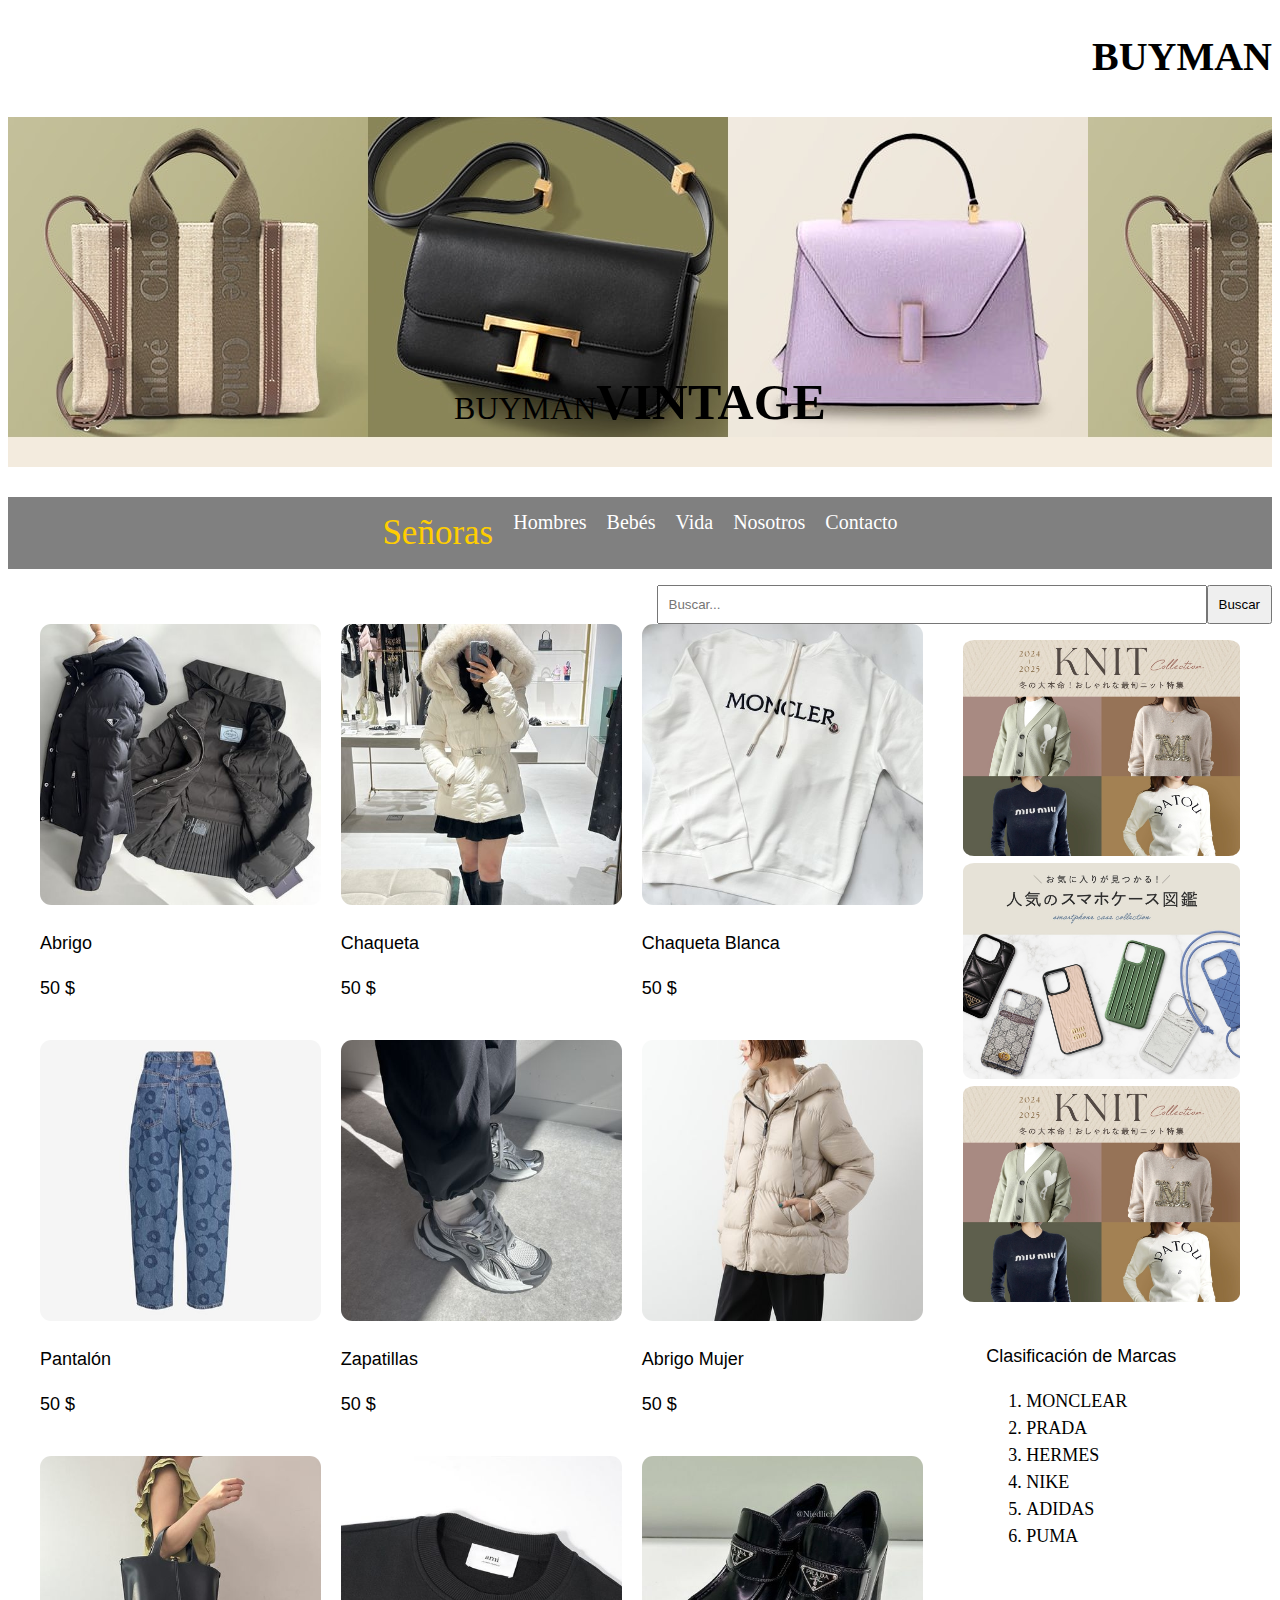
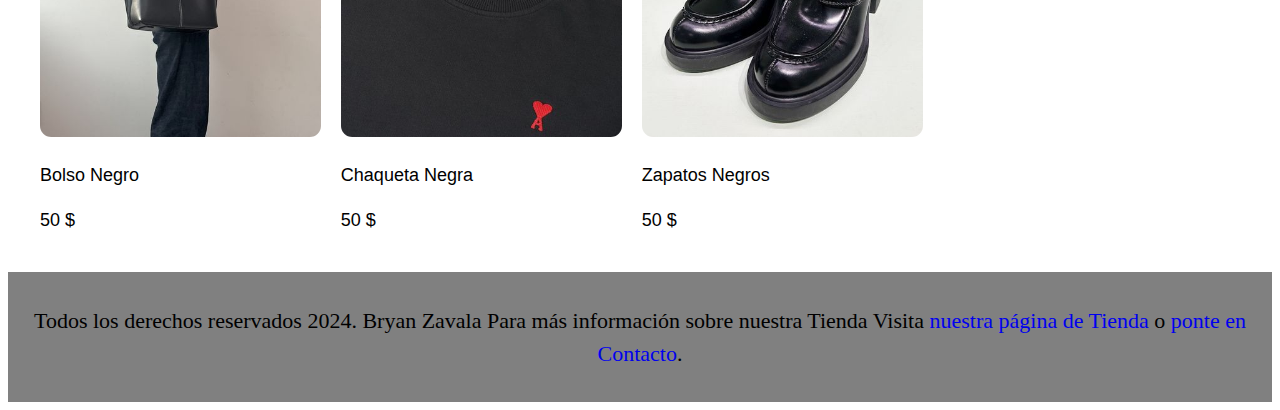
==== bebes.html @ 055f43b0 "first commit" ====
<!DOCTYPE html>
<html lang="en">
<head>
    <meta charset="UTF-8">
    <meta name="viewport" content="width=device-width, initial-scale=1.0">
    <title>Señora</title>
    <link rel="stylesheet" href="./señora.css">
</head>

<body>
    <header class="header">
        <h1><a class="header__logo" href="index.html">BUYMAN</a></h1>
        <section class="logo">
            <h2 class="logo__nombre">
                BUYMAN<span class="logo__bold">VINTAGE</span>
            </h2>
        </section>
    </header>

    <nav>
        <ul class="navegacion">
            <li><a class="navegacion__enlance navegacion__enlance--activo" href="./señora.html">Señoras</a></li>
            <li><a class="navegacion__enlance" href="./hombres.html">Hombres</a></li>
            <li><a class="navegacion__enlance" href="./bebes.html">Bebés</a></li>
            <li><a class="navegacion__enlance" href="./estiloVida.html">Vida</a></li>
            <li><a class="navegacion__enlance" href="./nosotros.html">Nosotros</a></li>
            <li><a class="navegacion__enlance" href="./contacto.html">Contacto</a></li>
        </ul>
    </nav>

    <form action="señora.html" class="buscador">
        <label for="buscador">
            <input id="buscador" type="text" name="search" placeholder="Buscar...">
        </label>
        <div>
            <button type="submit">Buscar</button>
        </div>
    </form>
    
    <main class="contenedor">
        <div class="lista">
            <!-- Productos -->
            <div class="producto">
                <a href="#">
                    <img class="producto__imagen" src="./assets/428.jpg" alt="ima_428">
                </a>
                <div>
                    <p class="producto__nombre">Abrigo</p>
                    <p class="producto__precio">50 $</p>
                </div>
            </div>

            <div class="producto">
                <a href="#">
                    <img class="producto__imagen" src="./assets/chaqueta.jpg" alt="chaqueta">
                </a>
                <div>
                    <p class="producto__nombre">Chaqueta</p>
                    <p class="producto__precio">50 $</p>
                </div>
            </div>

            <div class="producto">
                <a href="#">
                    <img class="producto__imagen" src="./assets/chaqueta_blanco.jpg" alt="chaqueta_blanco">
                </a>
                <div>
                    <p class="producto__nombre">Chaqueta Blanca</p>
                    <p class="producto__precio">50 $</p>
                </div>
            </div>

            <div class="producto">
                <a href="#">
                    <img class="producto__imagen" src="./assets/pantalon.jpg" alt="pantalon">
                </a>
                <div>
                    <p class="producto__nombre">Pantalón</p>
                    <p class="producto__precio">50 $</p>
                </div>
            </div>

            <div class="producto">
                <a href="#">
                    <img class="producto__imagen" src="./assets/zapatillas.jpg" alt="zapatillas">
                </a>
                <div>
                    <p class="producto__nombre">Zapatillas</p>
                    <p class="producto__precio">50 $</p>
                </div>
            </div>

            <div class="producto">
                <a href="#">
                    <img class="producto__imagen" src="./assets/abrigo_mujer.jpg" alt="abrigo_mujer">
                </a>
                <div>
                    <p class="producto__nombre">Abrigo Mujer</p>
                    <p class="producto__precio">50 $</p>
                </div>
            </div>

            <div class="producto">
                <a href="#">
                    <img class="producto__imagen" src="./assets/bolso_negro.jpg" alt="bolso_negro">
                </a>
                <div>
                    <p class="producto__nombre">Bolso Negro</p>
                    <p class="producto__precio">50 $</p>
                </div>
            </div>

            <div class="producto">
                <a href="#">
                    <img class="producto__imagen" src="./assets/chaqueta_negra.jpg" alt="chaqueta_negra">
                </a>
                <div>
                    <p class="producto__nombre">Chaqueta Negra</p>
                    <p class="producto__precio">50 $</p>
                </div>
            </div>

            <div class="producto">
                <a href="#">
                    <img class="producto__imagen" src="./assets/zapatos_negros.jpg" alt="zapatos_negros">
                </a>
                <div>
                    <p class="producto__nombre">Zapatos Negros</p>
                    <p class="producto__precio">50 $</p>
                </div>
            </div>
        </div>

        <aside class="aside">
            <nav>
                <ul class="lista_desordenada">
                    <li><img src="./assets/anuncio1.jpg" alt=""></li>
                    <li><img src="./assets/anuncio2.jpg" alt=""></li>
                    <li><img src="./assets/anuncio1.jpg" alt=""></li>
                </ul>
            </nav>
            <nav>
                <p>Clasificación de Marcas</p>
                <ol class="lista_ordenada">
                    <li>MONCLEAR</li>
                    <li>PRADA</li>
                    <li>HERMES</li>
                    <li>NIKE</li>
                    <li>ADIDAS</li>
                    <li>PUMA</li>
                </ol>
            </nav>
        </aside>
    </main>

    <footer class="footer">
        <p class="footer__texto">
            Todos los derechos reservados 2024. Bryan Zavala
            Para más información sobre nuestra Tienda Visita <a href="./señora.html">nuestra página de Tienda</a> o <a href="./contacto.html">ponte en Contacto</a>.
        </p>
    </footer>
</body>
</html>
---- señora.css ----
:root {
  --primario: #9c27b0;
  --primarioOscuro: #89119d;
  --secundario: #ffce00;
  --secundarioOscuro: rgb(233, 287, 2);
  --blanco: #fff;
  --negro: #000;
  --gris: grey;
  --green: rgb(97, 174, 20);


  --fuentePrincipal: "Staatliches", cursive;
}
/*snipet*/
html {
  box-sizing: border-box;
  font-size: 62.5%;
}
*,
*:before,
*:after {
  box-sizing: inherit;
}


/**Globales**/
body {
  background-color: var(--blanco);
  font-size: 1.6rem;
  line-height: 1.5;
}

p {
  font-size: 1.8rem;
  font-family: Arial, Helvetica, sans-serif;
  color: var(--negro);
}

a {
  text-decoration: none;
}
a:active,
a:focus {
  outline: none;
}

img {
  width: 100%;
  border-radius: 4%;
}
.contenedor {
  max-width: 120rem;
  margin: 0 auto;
  display: flex;
}
h1,
h2,
h3 {
  text-align: center;
  color: var(--negro);
}
h1 {
  font-size: 4rem;
}
h2 {
  font-size: 3.2rem;
}

h3 {
  font-size: 2.4rem;
}

/**footer**/

.footer {
  background-color: var(--gris);
  padding: 1rem 0;
  margin-top: 2rem;
}
.footer__texto {
  text-align: center;
  font-family: var(--blanco);
  font-size: 2.2rem;
}

/**navegacion**/
.navegacion {
  list-style-type: none;
  background-color: var(--gris);
  padding: 1rem 0;
  display: flex;
  justify-content: center;
  gap: 2rem;
}
.navegacion li{
  
  list-style-type: none;
}
.navegacion__enlance {
  /* font-family: var(--fuentePrincipal); */
  color: var(--blanco);
  font-size: 2rem;
}
.navegacion__enlance--activo,
.navegacion__enlance:hover {
  font-size: 35px;
  color: var(--secundario);
}

/**buscador**/
.buscador{
  justify-content: end;
  display: flex;
  
  
}
#buscador {
  width: 55rem;
  padding: 1rem;

     
}
button {
  padding: 1rem;
  cursor: pointer;         
}

/**header**/

.header__logo{
  display: flex;
  color: inherit;
    text-decoration: none;
    flex-direction: row-reverse;

}

/**aside**/
.aside{
  display: flex;
  width: 50rem;
  flex-direction: column;
  align-items: center;
}
.aside .lista_desordenada{
  list-style-type: none;
}
.aside .lista_ordenada{
  color: var(--negro);
  font-size: large;
}

/**sectionlogo**/
.logo {
  align-items: end;
  background-image: url(./assets/sp_top_bnr_l.jpg);
  display: flex;
  justify-content: center;
  margin: 3rem 0;
  height: 35rem;
}
.logo__nombre{
  
  font-weight: normal;
}
.logo__bold{
  font-weight: bold;
  font-size: 5rem;
}

/**SECTION**/

.lista {
  display: grid;
  grid-template-columns: repeat(2, 1fr);
  column-gap: 2rem;
  row-gap: 2rem;
}
@media (min-width: 768px) {
  .lista {
    grid-template-columns: repeat(3, 1fr);
  }
}

/**PRODUCTOS**/
/* .article {
  border-radius: 4%;
  border: grey 2px solid;
  padding: 1rem;
} */
.article__nombre {
  font-size: 2rem;
  color: var(--negro);
}
.article__precio {
  font-size: 1.8rem;
  color: var(--negro);
}
.article__nombre,
.article__precio {
  /* font-family: var(--fuentePrincipal); */
  margin: 1rem 0;
  text-align: center;
  line-height: 1.2;
}

/**Sobre Nosotros**/

@media (min-width: 768px) {

  .sobre-nosotros{
    display: grid;
    grid-template-columns: repeat(2,1fr);
    column-gap: 2rem;
  }


}

/**table**/
table {
  width: 100%;
  border-collapse: collapse;
  margin-top: 20px;
}

th, td {
  border: 1px solid var(--negro);
  padding: 8px; 
  text-align: left; 
}

th {
  background-color: var(--secundario); 
  color: var(--green);
}

tbody tr:nth-child(even) {
  background-color: #f2f2f2; 
}

/** Contacto **/
.contacto-bg {
  background-image: url(./assets/bolso_negro.jpg);
  max-width: max-content;
  height: 40rem;
  background-size: cover;
  background-repeat: no-repeat;
}

.fieldset{
  border: var(--blanco);
  background-color: var(--blanco);
  margin: -1rem auto 0 auto;
  width:70rem;
  padding: 5rem
}

.campo {
  display: flex;
  margin-bottom: 2rem;
}
.campo__label {
  flex: 0 0 9rem;/*factor crecimiento por cada pixel recibe 0*/
  text-align: right;
  padding-right: 2rem;
}
.campo__field {
  flex: 1;
  border: 1px solid var(--gris);
}
.campo__field--textarea {
  height: 20rem;
}
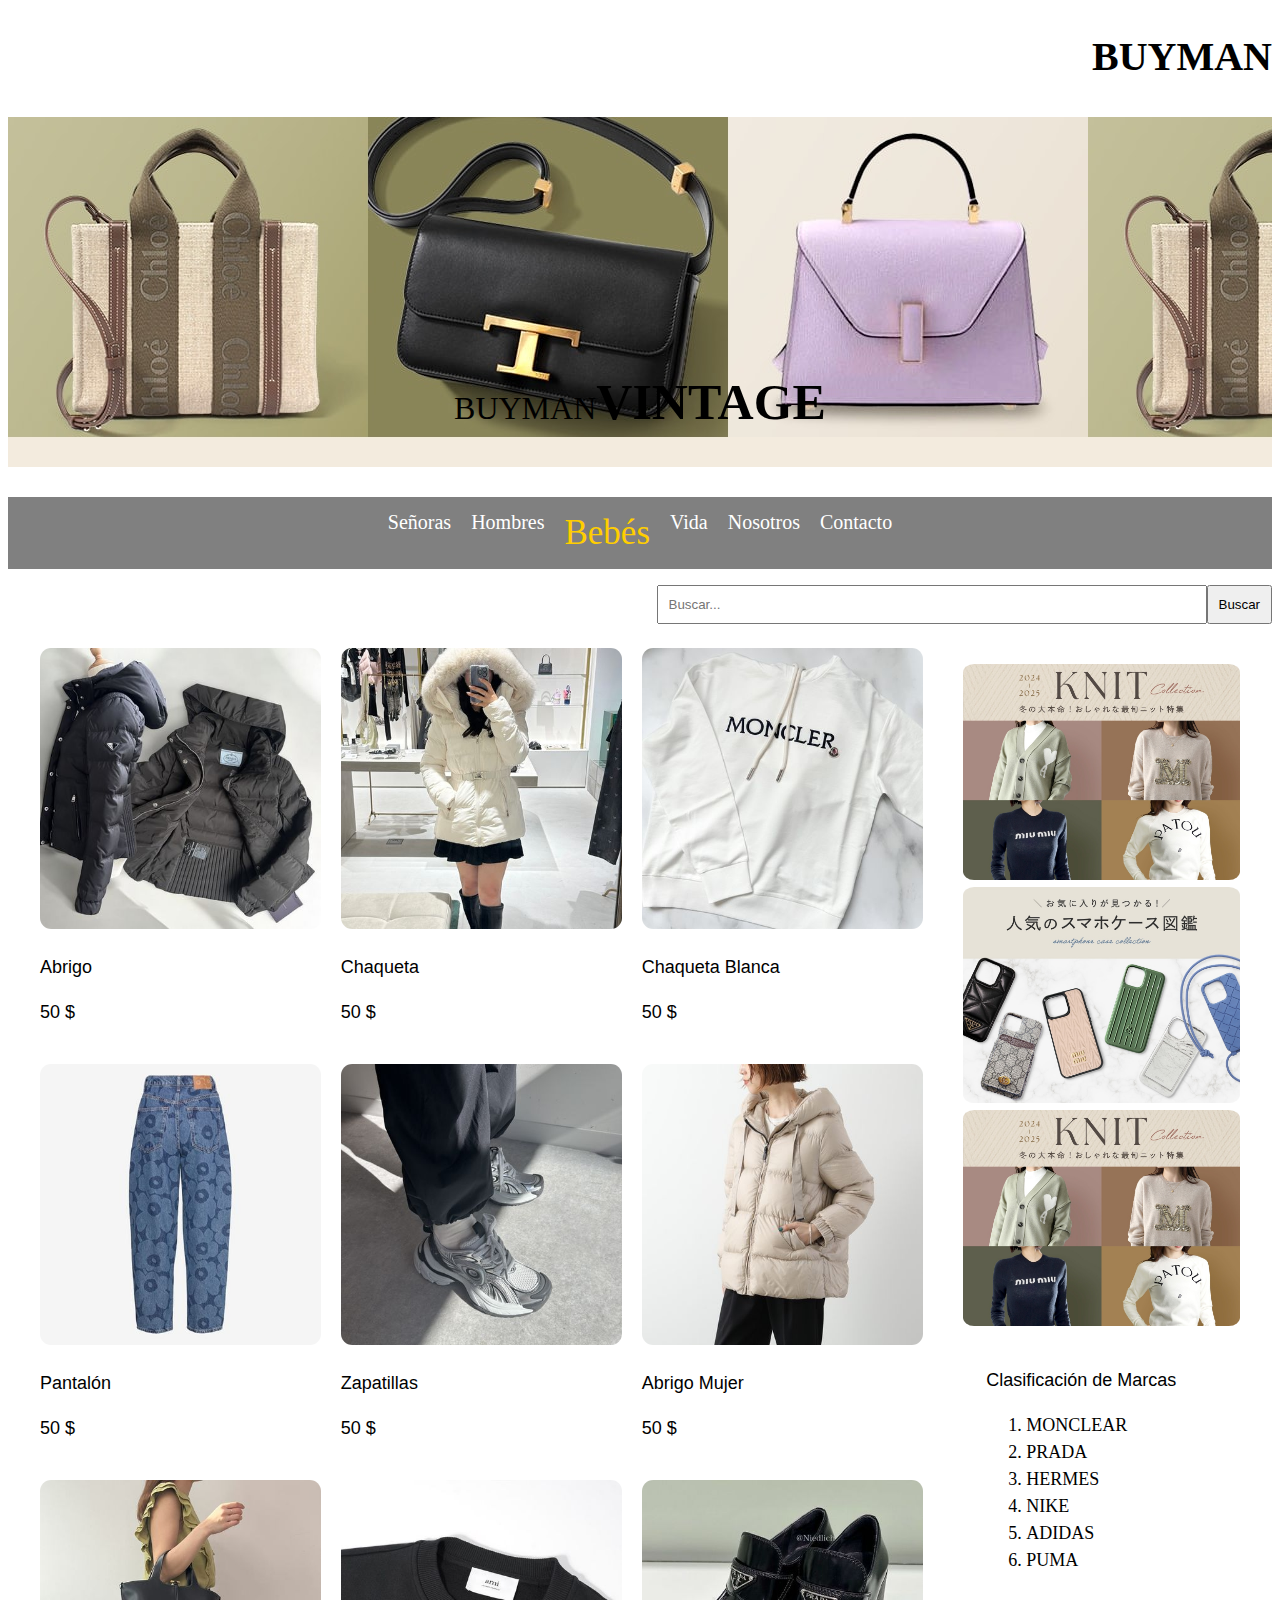
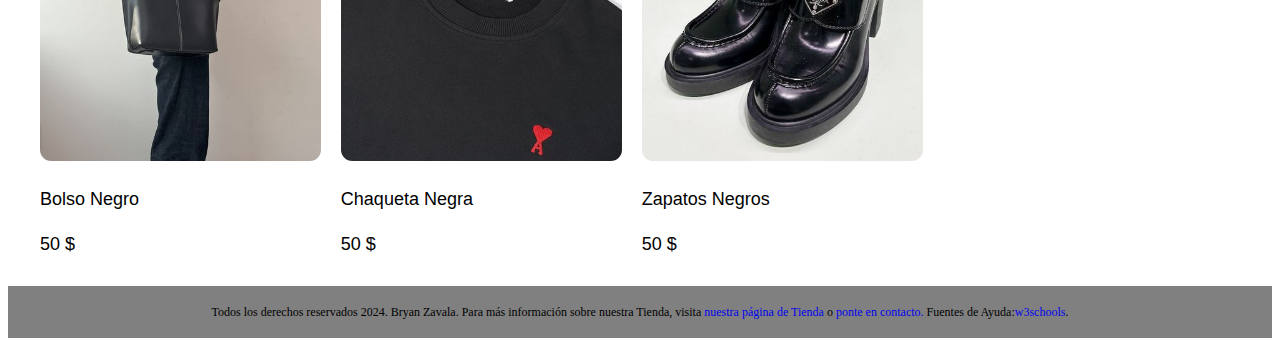
==== commit 69ab4ecb: "actualizacion" ====
--- a/bebes.html
+++ b/bebes.html
@@ -19,9 +19,9 @@
 
     <nav>
         <ul class="navegacion">
-            <li><a class="navegacion__enlance navegacion__enlance--activo" href="./señora.html">Señoras</a></li>
+            <li><a class="navegacion__enlance " href="./señora.html">Señoras</a></li>
             <li><a class="navegacion__enlance" href="./hombres.html">Hombres</a></li>
-            <li><a class="navegacion__enlance" href="./bebes.html">Bebés</a></li>
+            <li><a class="navegacion__enlance navegacion__enlance--activo" href="./bebes.html">Bebés</a></li>
             <li><a class="navegacion__enlance" href="./estiloVida.html">Vida</a></li>
             <li><a class="navegacion__enlance" href="./nosotros.html">Nosotros</a></li>
             <li><a class="navegacion__enlance" href="./contacto.html">Contacto</a></li>
@@ -36,6 +36,7 @@
             <button type="submit">Buscar</button>
         </div>
     </form>
+    <br>
     
     <main class="contenedor">
         <div class="lista">
@@ -155,9 +156,10 @@
 
     <footer class="footer">
         <p class="footer__texto">
-            Todos los derechos reservados 2024. Bryan Zavala
-            Para más información sobre nuestra Tienda Visita <a href="./señora.html">nuestra página de Tienda</a> o <a href="./contacto.html">ponte en Contacto</a>.
+          Todos los derechos reservados 2024. Bryan Zavala. Para más información sobre nuestra Tienda, visita <a href="./señora.html">nuestra página de Tienda</a> o <a href="./contacto.html">ponte en contacto.</a>
+            Fuentes de Ayuda:<a href="https://www.w3schools.com/">w3schools</a>.
+             
         </p>
-    </footer>
+      </footer>
 </body>
 </html>
--- a/señora.css
+++ b/señora.css
@@ -74,14 +74,15 @@
 
 .footer {
   background-color: var(--gris);
-  padding: 1rem 0;
-  margin-top: 2rem;
+  padding: 0.5rem 0;
+  margin-top: 1rem;
 }
 .footer__texto {
+  font-family: var(--fuenteParrafos);
   text-align: center;
-  font-family: var(--blanco);
-  font-size: 2.2rem;
-}
+  font-size: 1.2rem;
+}
+
 
 /**navegacion**/
 .navegacion {
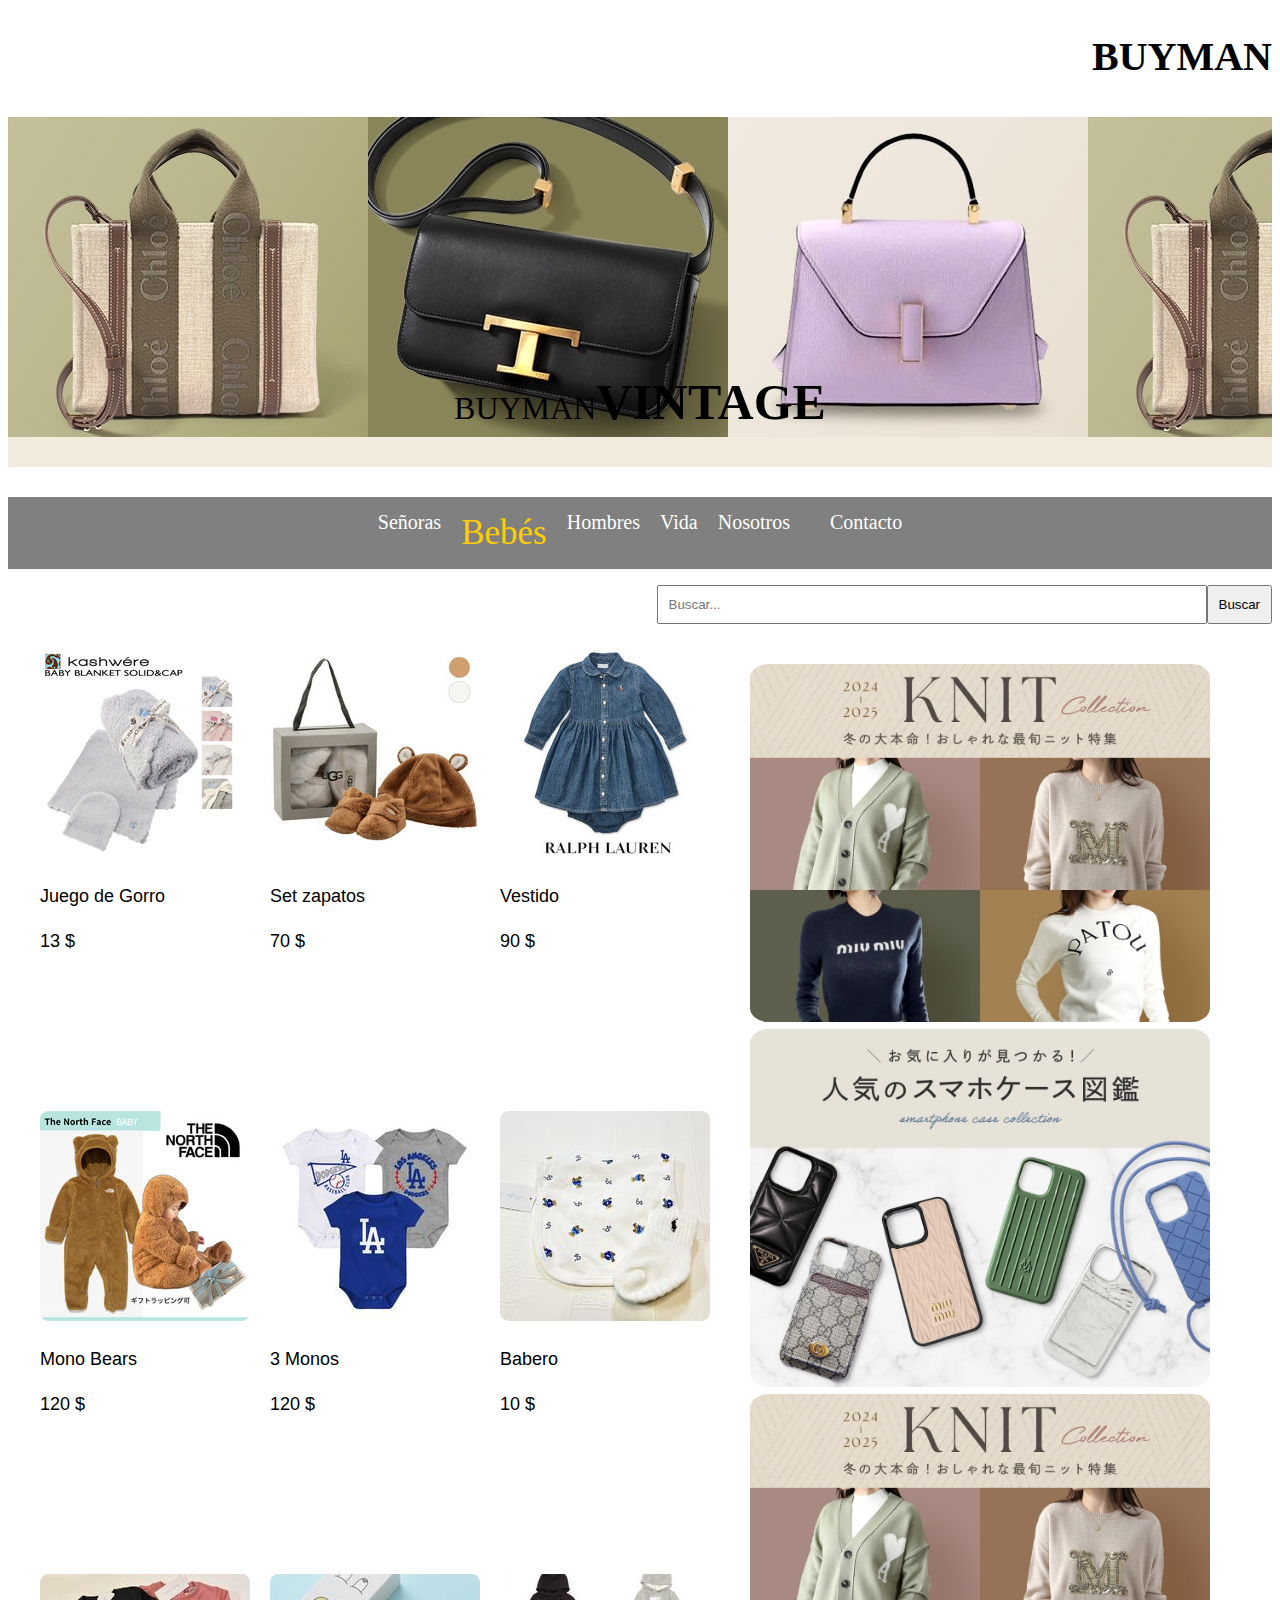
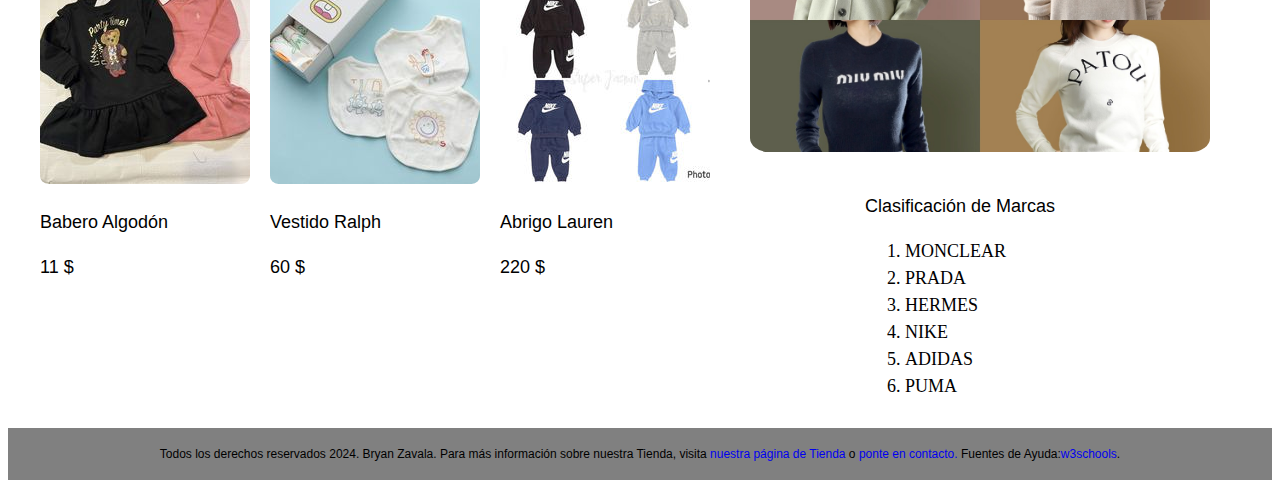
==== commit 077dde3c: "actualizacion" ====
--- a/bebes.html
+++ b/bebes.html
@@ -1,165 +1,234 @@
 <!DOCTYPE html>
 <html lang="en">
-<head>
-    <meta charset="UTF-8">
-    <meta name="viewport" content="width=device-width, initial-scale=1.0">
+  <head>
+    <meta charset="UTF-8" />
+    <meta name="viewport" content="width=device-width, initial-scale=1.0" />
     <title>Señora</title>
-    <link rel="stylesheet" href="./señora.css">
-</head>
-
-<body>
+    <link rel="stylesheet" href="./señora.css" />
+  </head>
+
+  <body>
     <header class="header">
-        <h1><a class="header__logo" href="index.html">BUYMAN</a></h1>
-        <section class="logo">
-            <h2 class="logo__nombre">
-                BUYMAN<span class="logo__bold">VINTAGE</span>
-            </h2>
-        </section>
+      <h1><a class="header__logo" href="portada.html">BUYMAN</a></h1>
+      <section class="logo">
+        <h2 class="logo__nombre">
+          BUYMAN<span class="logo__bold">VINTAGE</span>
+        </h2>
+      </section>
     </header>
 
     <nav>
-        <ul class="navegacion">
-            <li><a class="navegacion__enlance " href="./señora.html">Señoras</a></li>
-            <li><a class="navegacion__enlance" href="./hombres.html">Hombres</a></li>
-            <li><a class="navegacion__enlance navegacion__enlance--activo" href="./bebes.html">Bebés</a></li>
-            <li><a class="navegacion__enlance" href="./estiloVida.html">Vida</a></li>
-            <li><a class="navegacion__enlance" href="./nosotros.html">Nosotros</a></li>
-            <li><a class="navegacion__enlance" href="./contacto.html">Contacto</a></li>
-        </ul>
+      <ul class="navegacion">
+        <li><a class="navegacion__enlance" href="./señora.html">Señoras</a></li>
+      
+          <a
+            class="navegacion__enlance navegacion__enlance--activo"
+            href="./bebes.html"
+            >Bebés</a
+          >
+        </li>
+        <li>
+          <a class="navegacion__enlance" href="./hombres.html">Hombres</a>
+        </li>
+        <li>
+          <a class="navegacion__enlance" href="./estiloVida.html">Vida</a>
+        </li>
+        <li>
+          <a class="navegacion__enlance" href="./nosotros.html">Nosotros</a>
+        </li>
+        
+        <li>
+        <li>
+          <a class="navegacion__enlance" href="./contacto.html">Contacto</a>
+        </li>
+      </ul>
     </nav>
 
     <form action="señora.html" class="buscador">
-        <label for="buscador">
-            <input id="buscador" type="text" name="search" placeholder="Buscar...">
-        </label>
-        <div>
-            <button type="submit">Buscar</button>
-        </div>
+      <label for="buscador">
+        <input
+          id="buscador"
+          type="text"
+          name="search"
+          placeholder="Buscar..."
+        />
+      </label>
+      <div>
+        <button type="submit">Buscar</button>
+      </div>
     </form>
-    <br>
-    
+    <br />
+
     <main class="contenedor">
-        <div class="lista">
-            <!-- Productos -->
-            <div class="producto">
-                <a href="#">
-                    <img class="producto__imagen" src="./assets/428.jpg" alt="ima_428">
-                </a>
-                <div>
-                    <p class="producto__nombre">Abrigo</p>
-                    <p class="producto__precio">50 $</p>
-                </div>
-            </div>
-
-            <div class="producto">
-                <a href="#">
-                    <img class="producto__imagen" src="./assets/chaqueta.jpg" alt="chaqueta">
-                </a>
-                <div>
-                    <p class="producto__nombre">Chaqueta</p>
-                    <p class="producto__precio">50 $</p>
-                </div>
-            </div>
-
-            <div class="producto">
-                <a href="#">
-                    <img class="producto__imagen" src="./assets/chaqueta_blanco.jpg" alt="chaqueta_blanco">
-                </a>
-                <div>
-                    <p class="producto__nombre">Chaqueta Blanca</p>
-                    <p class="producto__precio">50 $</p>
-                </div>
-            </div>
-
-            <div class="producto">
-                <a href="#">
-                    <img class="producto__imagen" src="./assets/pantalon.jpg" alt="pantalon">
-                </a>
-                <div>
-                    <p class="producto__nombre">Pantalón</p>
-                    <p class="producto__precio">50 $</p>
-                </div>
-            </div>
-
-            <div class="producto">
-                <a href="#">
-                    <img class="producto__imagen" src="./assets/zapatillas.jpg" alt="zapatillas">
-                </a>
-                <div>
-                    <p class="producto__nombre">Zapatillas</p>
-                    <p class="producto__precio">50 $</p>
-                </div>
-            </div>
-
-            <div class="producto">
-                <a href="#">
-                    <img class="producto__imagen" src="./assets/abrigo_mujer.jpg" alt="abrigo_mujer">
-                </a>
-                <div>
-                    <p class="producto__nombre">Abrigo Mujer</p>
-                    <p class="producto__precio">50 $</p>
-                </div>
-            </div>
-
-            <div class="producto">
-                <a href="#">
-                    <img class="producto__imagen" src="./assets/bolso_negro.jpg" alt="bolso_negro">
-                </a>
-                <div>
-                    <p class="producto__nombre">Bolso Negro</p>
-                    <p class="producto__precio">50 $</p>
-                </div>
-            </div>
-
-            <div class="producto">
-                <a href="#">
-                    <img class="producto__imagen" src="./assets/chaqueta_negra.jpg" alt="chaqueta_negra">
-                </a>
-                <div>
-                    <p class="producto__nombre">Chaqueta Negra</p>
-                    <p class="producto__precio">50 $</p>
-                </div>
-            </div>
-
-            <div class="producto">
-                <a href="#">
-                    <img class="producto__imagen" src="./assets/zapatos_negros.jpg" alt="zapatos_negros">
-                </a>
-                <div>
-                    <p class="producto__nombre">Zapatos Negros</p>
-                    <p class="producto__precio">50 $</p>
-                </div>
-            </div>
-        </div>
-
-        <aside class="aside">
-            <nav>
-                <ul class="lista_desordenada">
-                    <li><img src="./assets/anuncio1.jpg" alt=""></li>
-                    <li><img src="./assets/anuncio2.jpg" alt=""></li>
-                    <li><img src="./assets/anuncio1.jpg" alt=""></li>
-                </ul>
-            </nav>
-            <nav>
-                <p>Clasificación de Marcas</p>
-                <ol class="lista_ordenada">
-                    <li>MONCLEAR</li>
-                    <li>PRADA</li>
-                    <li>HERMES</li>
-                    <li>NIKE</li>
-                    <li>ADIDAS</li>
-                    <li>PUMA</li>
-                </ol>
-            </nav>
-        </aside>
+      <div class="lista">
+        <!-- Productos -->
+        <div class="producto">
+          <a href="#">
+            <img
+              class="producto__imagen"
+              src="./assets/B1.jpg"
+              alt="Juego de Gorro"
+            />
+          </a>
+          <div>
+            <p class="producto__nombre">Juego de Gorro</p>
+            <p class="producto__precio">13 $</p>
+          </div>
+        </div>
+
+        <div class="producto">
+          <a href="#">
+            <img
+              class="producto__imagen"
+              src="./assets/B2.jpg"
+              alt="Set zapatos"
+            />
+          </a>
+          <div>
+            <p class="producto__nombre">Set zapatos</p>
+            <p class="producto__precio">70 $</p>
+          </div>
+        </div>
+
+        <div class="producto">
+          <a href="#">
+            <img class="producto__imagen" src="./assets/B3.jpg" alt="Vestido" />
+          </a>
+          <div>
+            <p class="producto__nombre">Vestido</p>
+            <p class="producto__precio">90 $</p>
+          </div>
+        </div>
+
+        <div class="producto">
+          <a href="#">
+            <img
+              class="producto__imagen"
+              src="./assets/B4.jpg"
+              alt="Mono Bear"
+            />
+          </a>
+          <div>
+            <p class="producto__nombre">Mono Bears</p>
+            <p class="producto__precio">120 $</p>
+          </div>
+        </div>
+
+        <div class="producto">
+          <a href="#">
+            <img class="producto__imagen" src="./assets/B5.jpg" alt="3 Monos" />
+          </a>
+          <div>
+            <p class="producto__nombre">3 Monos</p>
+            <p class="producto__precio">120 $</p>
+          </div>
+        </div>
+
+        <div class="producto">
+          <a href="#">
+            <img class="producto__imagen" src="./assets/B66.jpg" alt="Babero" />
+          </a>
+          <div>
+            <p class="producto__nombre">Babero</p>
+            <p class="producto__precio">10 $</p>
+          </div>
+        </div>
+
+        <div class="producto">
+          <a href="#">
+            <img
+              class="producto__imagen"
+              src="./assets/B7.jpg"
+              alt="Babero Algodón"
+            />
+          </a>
+          <div>
+            <p class="producto__nombre">Babero Algodón</p>
+            <p class="producto__precio">11 $</p>
+          </div>
+        </div>
+
+        <div class="producto">
+          <a href="#">
+            <img
+              class="producto__imagen"
+              src="./assets/B8.jpg"
+              alt="Vestido Ralph"
+            />
+          </a>
+          <div>
+            <p class="producto__nombre">Vestido Ralph</p>
+            <p class="producto__precio">60 $</p>
+          </div>
+        </div>
+
+        <div class="producto">
+          <a href="#">
+            <img
+              class="producto__imagen"
+              src="./assets/B9.jpg"
+              alt="Abrigo_Lauren"
+            />
+          </a>
+          <div>
+            <p class="producto__nombre">Abrigo Lauren</p>
+            <p class="producto__precio">220 $</p>
+          </div>
+        </div>
+      </div>
+
+      <aside class="aside">
+        <nav>
+          <ul class="lista_desordenada">
+            <li><img src="./assets/anuncio1.jpg" alt="" /></li>
+            <li><img src="./assets/anuncio2.jpg" alt="" /></li>
+            <li><img src="./assets/anuncio1.jpg" alt="" /></li>
+          </ul>
+        </nav>
+        <nav>
+          <p>Clasificación de Marcas</p>
+          <ol class="lista_ordenada">
+            <li>
+              <a
+                href="https://www.moncler.com/es-es/mujer/ropa-de-abrigo?utm_source=google&utm_medium=cpc&utm_campaign=ES_CONV_SRC_BRN-PURE&ds_rl=1290725&gad_source=1&ds_rl=1290725&gclid=CjwKCAjwyfe4BhAWEiwAkIL8sBhNFG36LALYGlouXJk-jFQzJNBukfKheWBgR0Y6OfGdh5ZElNTLpRoC3YQQAvD_BwE&gclsrc=aw.ds"
+                >MONCLEAR</a
+              >
+            </li>
+            <li>
+              <a
+                href="https://www.prada.com/es/es.html?utm_campaign=GoogleSearch_ES&utm_medium=CPC&utm_source=Google&utm_content=Pure_Brand_Exact&s_kwcid=AL!8549!3!717383809817!e!!g!!prada&gad_source=1&gclid=CjwKCAjwyfe4BhAWEiwAkIL8sJvEChoWPKFRS6tfmOAEIRu-XaSbeoGLXvuseM9huludCNCifp8jvxoCB_AQAvD_BwE&gclsrc=aw.ds"
+                >PRADA</a
+              >
+            </li>
+            <li><a href="https://www.hermes.com/es/es/">HERMES</a></li>
+            <li>
+              <a
+                href="https://www.nike.com/es/?cp=93577296208_search_&Macro=-nike-g-10575086091-103687421759-e-c-ES-pure-452199484477-kwd-11642601-9181129&ds_rl=1252249&gad_source=1&gclid=CjwKCAjwyfe4BhAWEiwAkIL8sMKxcpvCyaxNVGuIPR-AuIT1knmxgUnzQb0fjV2bFzrNZPGZpU-tSxoC1JcQAvD_BwE&gclsrc=aw.ds"
+                >NIKE</a
+              >
+            </li>
+            <li><a href="https://www.adidas.es/">ADIDAS</a></li>
+            <li>
+              <a
+                href="https://eu.puma.com/es/es/home?utm_source=google&utm_medium=cpc&utm_campaign=BS_GGL_ES_ES_TXT_Brand_Core_Exact_SEA_BRAND&gad_source=1&gclid=CjwKCAjwyfe4BhAWEiwAkIL8sIMwxXm_EIePjpzH1fCT6uGYIOrq3Kw4Z4_WY6T9Xe8eucGEQxXmQRoCc9YQAvD_BwE"
+                >PUMA</a
+              >
+            </li>
+          </ol>
+        </nav>
+      </aside>
     </main>
 
     <footer class="footer">
-        <p class="footer__texto">
-          Todos los derechos reservados 2024. Bryan Zavala. Para más información sobre nuestra Tienda, visita <a href="./señora.html">nuestra página de Tienda</a> o <a href="./contacto.html">ponte en contacto.</a>
-            Fuentes de Ayuda:<a href="https://www.w3schools.com/">w3schools</a>.
-             
-        </p>
-      </footer>
-</body>
+      <p class="footer__texto">
+        Todos los derechos reservados 2024. Bryan Zavala. Para más información
+        sobre nuestra Tienda, visita
+        <a href="./señora.html">nuestra página de Tienda</a> o
+        <a href="./contacto.html">ponte en contacto.</a> Fuentes de Ayuda:<a
+          href="https://www.w3schools.com/"
+          >w3schools</a
+        >.
+      </p>
+    </footer>
+  </body>
 </html>
--- a/señora.css
+++ b/señora.css
@@ -8,13 +8,14 @@
   --gris: grey;
   --green: rgb(97, 174, 20);
 
-
+  --fuenteHeading: "PT Sans", sans-serif;
+  --fuenteParrafos: "Open Sans", sans-serif;
   --fuentePrincipal: "Staatliches", cursive;
 }
 /*snipet*/
 html {
   box-sizing: border-box;
-  font-size: 62.5%;
+  font-size: 62.5%; /*1 rem=10px*/
 }
 *,
 *:before,
@@ -22,10 +23,9 @@
   box-sizing: inherit;
 }
 
-
 /**Globales**/
 body {
-  background-color: var(--blanco);
+  /* background-color: var(--blanco); */
   font-size: 1.6rem;
   line-height: 1.5;
 }
@@ -82,7 +82,6 @@
   text-align: center;
   font-size: 1.2rem;
 }
-
 
 /**navegacion**/
 .navegacion {
@@ -93,62 +92,115 @@
   justify-content: center;
   gap: 2rem;
 }
-.navegacion li{
-  
+.navegacion li {
   list-style-type: none;
+  
 }
 .navegacion__enlance {
   /* font-family: var(--fuentePrincipal); */
   color: var(--blanco);
   font-size: 2rem;
+  
 }
 .navegacion__enlance--activo,
 .navegacion__enlance:hover {
   font-size: 35px;
   color: var(--secundario);
+  
 }
 
 /**buscador**/
-.buscador{
+.buscador {
   justify-content: end;
   display: flex;
-  
-  
 }
 #buscador {
   width: 55rem;
   padding: 1rem;
-
-     
 }
 button {
   padding: 1rem;
-  cursor: pointer;         
+  cursor: pointer;
 }
 
 /**header**/
 
-.header__logo{
+.header__logo {
   display: flex;
   color: inherit;
-    text-decoration: none;
-    flex-direction: row-reverse;
-
+  text-decoration: none;
+  flex-direction: row-reverse;
+}
+/**headerPortada**/
+.header_portada{
+  background-image: url(./assets/hero-laptop-16to7-3674f9a79f.jpg);
+  justify-content: center;
+  height: 60rem;
+  background-size: cover;
+  background-repeat: no-repeat;
+  background-position: center center; /*PARTE DEL FONDO QUE QUIERO QUE SE VEA*/
+  display: flex;
+  align-items: center;
+}
+
+.header__texto{
+  text-align: center;
+}
+.header__texto--portada {
+  
+  color: var(--blanco);
+  margin-top: 5rem;
+}
+.header__texto a {
+  border: 3px solid var(--green);
+  background-color: var(--green);
+  color: var(--blanco);
+  text-decoration: none;
+  font-size: 35px;
+  outline: none;
+}
+.header__texto a:hover {
+  background-color: rgba(255, 87, 51, 0); /* Fondo transparente cuando el ratón pasa sobre el contenedor */
+  
+}
+.header p {
+  color: orange;
+}
+
+/**seccionUnoPortada**/
+
+.sectionUno {
+  text-align: center;
 }
 
 /**aside**/
-.aside{
+.aside {
   display: flex;
   width: 50rem;
   flex-direction: column;
   align-items: center;
 }
-.aside .lista_desordenada{
+.aside .lista_desordenada {
   list-style-type: none;
 }
-.aside .lista_ordenada{
+.aside .lista_ordenada {
   color: var(--negro);
   font-size: large;
+}
+/* Estilos de los enlaces */
+.aside a {
+  text-decoration: none; 
+  color: var(--negro); 
+ 
+}
+
+/* Evitar que el enlace cambie de color cuando ya ha sido visitado */
+
+.aside a:visited {
+  color: var(--negro); 
+}
+.aside a:active {
+  color: var(--green); /* Manter el color al estar activoo */
 }
 
 /**sectionlogo**/
@@ -160,11 +212,10 @@
   margin: 3rem 0;
   height: 35rem;
 }
-.logo__nombre{
-  
+.logo__nombre {
   font-weight: normal;
 }
-.logo__bold{
+.logo__bold {
   font-weight: bold;
   font-size: 5rem;
 }
@@ -208,14 +259,11 @@
 /**Sobre Nosotros**/
 
 @media (min-width: 768px) {
-
-  .sobre-nosotros{
+  .sobre-nosotros {
     display: grid;
-    grid-template-columns: repeat(2,1fr);
+    grid-template-columns: repeat(2, 1fr);
     column-gap: 2rem;
   }
-
-
 }
 
 /**table**/
@@ -225,19 +273,20 @@
   margin-top: 20px;
 }
 
-th, td {
+th,
+td {
   border: 1px solid var(--negro);
-  padding: 8px; 
-  text-align: left; 
+  padding: 8px;
+  text-align: left;
 }
 
 th {
-  background-color: var(--secundario); 
+  background-color: var(--secundario);
   color: var(--green);
 }
 
 tbody tr:nth-child(even) {
-  background-color: #f2f2f2; 
+  background-color: #f2f2f2;
 }
 
 /** Contacto **/
@@ -249,12 +298,12 @@
   background-repeat: no-repeat;
 }
 
-.fieldset{
+.fieldset {
   border: var(--blanco);
   background-color: var(--blanco);
   margin: -1rem auto 0 auto;
-  width:70rem;
-  padding: 5rem
+  width: 70rem;
+  padding: 5rem;
 }
 
 .campo {
@@ -262,7 +311,7 @@
   margin-bottom: 2rem;
 }
 .campo__label {
-  flex: 0 0 9rem;/*factor crecimiento por cada pixel recibe 0*/
+  flex: 0 0 9rem; /*factor crecimiento por cada pixel recibe 0*/
   text-align: right;
   padding-right: 2rem;
 }
@@ -272,4 +321,4 @@
 }
 .campo__field--textarea {
   height: 20rem;
-}+}
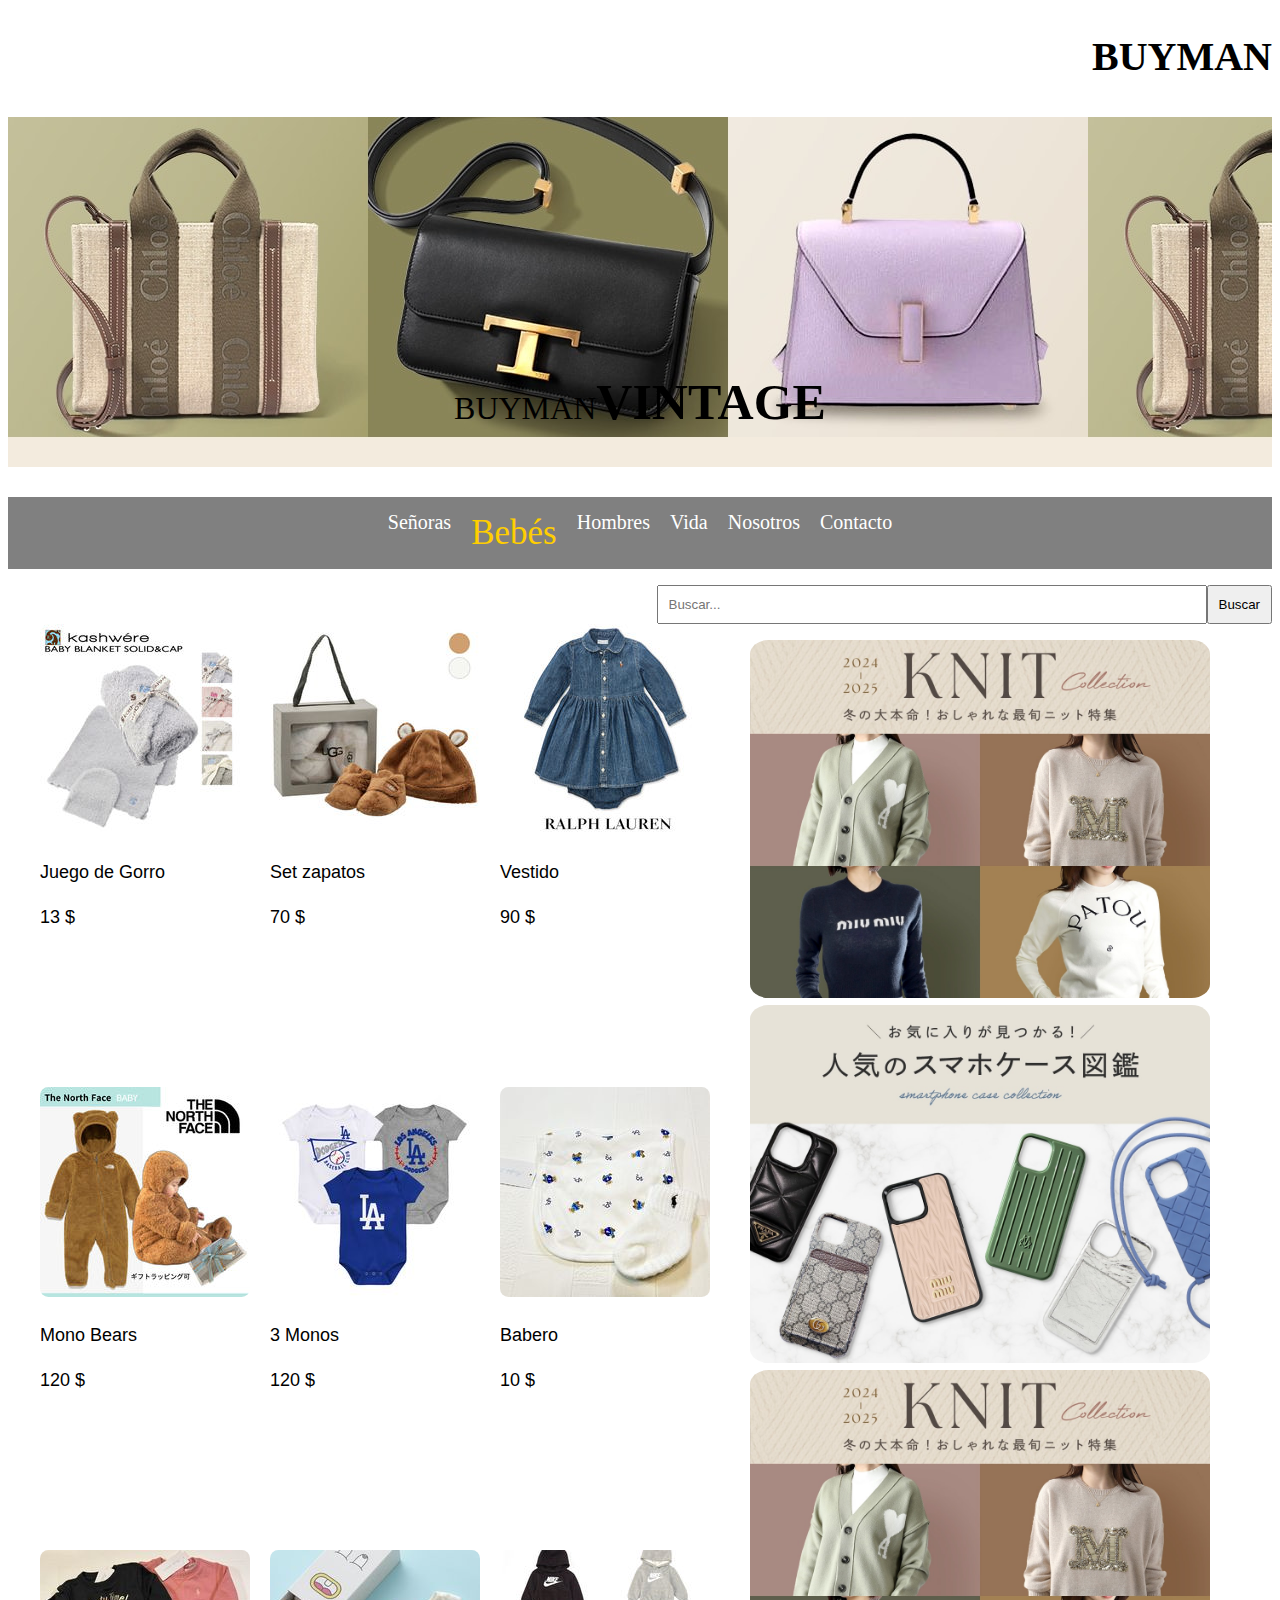
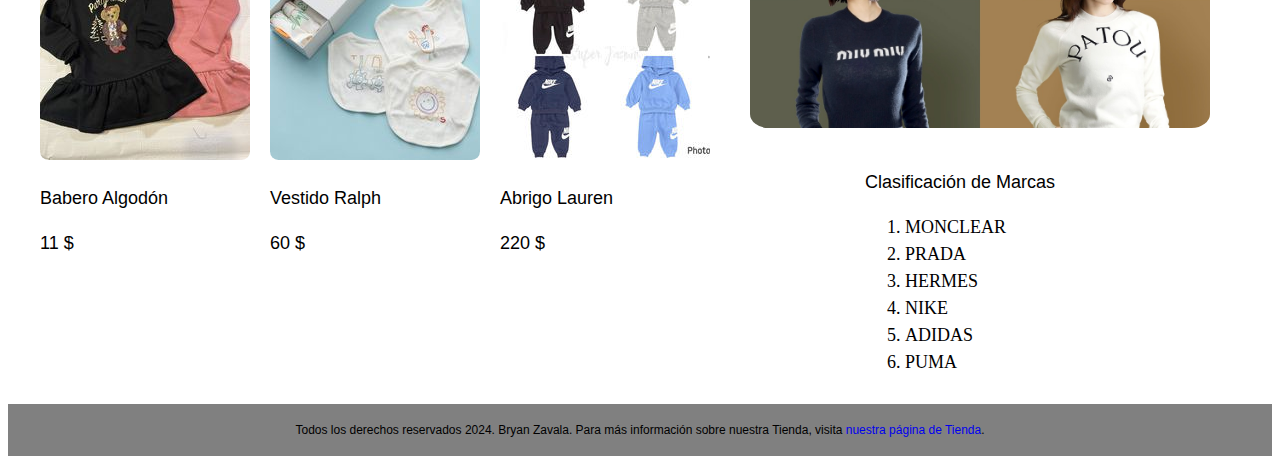
==== commit 433520e9: "quitar la barra" ====
--- a/bebes.html
+++ b/bebes.html
@@ -1,10 +1,10 @@
 <!DOCTYPE html>
-<html lang="en">
+<html lang="es">
   <head>
-    <meta charset="UTF-8" />
-    <meta name="viewport" content="width=device-width, initial-scale=1.0" />
+    <meta charset="UTF-8">
+    <meta name="viewport" content="width=device-width, initial-scale=1.0">
     <title>Señora</title>
-    <link rel="stylesheet" href="./señora.css" />
+    <link rel="stylesheet" href="./señora.css">
   </head>
 
   <body>
@@ -20,55 +20,29 @@
     <nav>
       <ul class="navegacion">
         <li><a class="navegacion__enlance" href="./señora.html">Señoras</a></li>
-      
-          <a
-            class="navegacion__enlance navegacion__enlance--activo"
-            href="./bebes.html"
-            >Bebés</a
-          >
-        </li>
-        <li>
-          <a class="navegacion__enlance" href="./hombres.html">Hombres</a>
-        </li>
-        <li>
-          <a class="navegacion__enlance" href="./estiloVida.html">Vida</a>
-        </li>
-        <li>
-          <a class="navegacion__enlance" href="./nosotros.html">Nosotros</a>
-        </li>
-        
-        <li>
-        <li>
-          <a class="navegacion__enlance" href="./contacto.html">Contacto</a>
-        </li>
+        <li><a class="navegacion__enlance navegacion__enlance--activo" href="./bebes.html">Bebés</a></li>
+        <li><a class="navegacion__enlance" href="./hombres.html">Hombres</a></li>
+        <li><a class="navegacion__enlance" href="./estiloVida.html">Vida</a></li>
+        <li><a class="navegacion__enlance" href="./nosotros.html">Nosotros</a></li>
+        <li><a class="navegacion__enlance" href="./contacto.html">Contacto</a></li>
       </ul>
     </nav>
 
     <form action="señora.html" class="buscador">
       <label for="buscador">
-        <input
-          id="buscador"
-          type="text"
-          name="search"
-          placeholder="Buscar..."
-        />
+        <input id="buscador" type="text" name="search" placeholder="Buscar...">
       </label>
       <div>
         <button type="submit">Buscar</button>
       </div>
     </form>
-    <br />
 
     <main class="contenedor">
       <div class="lista">
         <!-- Productos -->
         <div class="producto">
           <a href="#">
-            <img
-              class="producto__imagen"
-              src="./assets/B1.jpg"
-              alt="Juego de Gorro"
-            />
+            <img class="producto__imagen" src="./assets/B1.jpg" alt="Juego de Gorro">
           </a>
           <div>
             <p class="producto__nombre">Juego de Gorro</p>
@@ -78,11 +52,7 @@
 
         <div class="producto">
           <a href="#">
-            <img
-              class="producto__imagen"
-              src="./assets/B2.jpg"
-              alt="Set zapatos"
-            />
+            <img class="producto__imagen" src="./assets/B2.jpg" alt="Set zapatos">
           </a>
           <div>
             <p class="producto__nombre">Set zapatos</p>
@@ -92,7 +62,7 @@
 
         <div class="producto">
           <a href="#">
-            <img class="producto__imagen" src="./assets/B3.jpg" alt="Vestido" />
+            <img class="producto__imagen" src="./assets/B3.jpg" alt="Vestido">
           </a>
           <div>
             <p class="producto__nombre">Vestido</p>
@@ -102,11 +72,7 @@
 
         <div class="producto">
           <a href="#">
-            <img
-              class="producto__imagen"
-              src="./assets/B4.jpg"
-              alt="Mono Bear"
-            />
+            <img class="producto__imagen" src="./assets/B4.jpg" alt="Mono Bear">
           </a>
           <div>
             <p class="producto__nombre">Mono Bears</p>
@@ -116,7 +82,7 @@
 
         <div class="producto">
           <a href="#">
-            <img class="producto__imagen" src="./assets/B5.jpg" alt="3 Monos" />
+            <img class="producto__imagen" src="./assets/B5.jpg" alt="3 Monos">
           </a>
           <div>
             <p class="producto__nombre">3 Monos</p>
@@ -126,7 +92,7 @@
 
         <div class="producto">
           <a href="#">
-            <img class="producto__imagen" src="./assets/B66.jpg" alt="Babero" />
+            <img class="producto__imagen" src="./assets/B66.jpg" alt="Babero">
           </a>
           <div>
             <p class="producto__nombre">Babero</p>
@@ -136,11 +102,7 @@
 
         <div class="producto">
           <a href="#">
-            <img
-              class="producto__imagen"
-              src="./assets/B7.jpg"
-              alt="Babero Algodón"
-            />
+            <img class="producto__imagen" src="./assets/B7.jpg" alt="Babero Algodón">
           </a>
           <div>
             <p class="producto__nombre">Babero Algodón</p>
@@ -150,11 +112,7 @@
 
         <div class="producto">
           <a href="#">
-            <img
-              class="producto__imagen"
-              src="./assets/B8.jpg"
-              alt="Vestido Ralph"
-            />
+            <img class="producto__imagen" src="./assets/B8.jpg" alt="Vestido Ralph">
           </a>
           <div>
             <p class="producto__nombre">Vestido Ralph</p>
@@ -164,11 +122,7 @@
 
         <div class="producto">
           <a href="#">
-            <img
-              class="producto__imagen"
-              src="./assets/B9.jpg"
-              alt="Abrigo_Lauren"
-            />
+            <img class="producto__imagen" src="./assets/B9.jpg" alt="Abrigo_Lauren">
           </a>
           <div>
             <p class="producto__nombre">Abrigo Lauren</p>
@@ -180,40 +134,20 @@
       <aside class="aside">
         <nav>
           <ul class="lista_desordenada">
-            <li><img src="./assets/anuncio1.jpg" alt="" /></li>
-            <li><img src="./assets/anuncio2.jpg" alt="" /></li>
-            <li><img src="./assets/anuncio1.jpg" alt="" /></li>
+            <li><img src="./assets/anuncio1.jpg" alt=""></li>
+            <li><img src="./assets/anuncio2.jpg" alt=""></li>
+            <li><img src="./assets/anuncio1.jpg" alt=""></li>
           </ul>
         </nav>
         <nav>
           <p>Clasificación de Marcas</p>
           <ol class="lista_ordenada">
-            <li>
-              <a
-                href="https://www.moncler.com/es-es/mujer/ropa-de-abrigo?utm_source=google&utm_medium=cpc&utm_campaign=ES_CONV_SRC_BRN-PURE&ds_rl=1290725&gad_source=1&ds_rl=1290725&gclid=CjwKCAjwyfe4BhAWEiwAkIL8sBhNFG36LALYGlouXJk-jFQzJNBukfKheWBgR0Y6OfGdh5ZElNTLpRoC3YQQAvD_BwE&gclsrc=aw.ds"
-                >MONCLEAR</a
-              >
-            </li>
-            <li>
-              <a
-                href="https://www.prada.com/es/es.html?utm_campaign=GoogleSearch_ES&utm_medium=CPC&utm_source=Google&utm_content=Pure_Brand_Exact&s_kwcid=AL!8549!3!717383809817!e!!g!!prada&gad_source=1&gclid=CjwKCAjwyfe4BhAWEiwAkIL8sJvEChoWPKFRS6tfmOAEIRu-XaSbeoGLXvuseM9huludCNCifp8jvxoCB_AQAvD_BwE&gclsrc=aw.ds"
-                >PRADA</a
-              >
-            </li>
+            <li><a href="https://www.moncler.com/es-es/mujer/ropa-de-abrigo?utm_source=google&utm_medium=cpc&utm_campaign=ES_CONV_SRC_BRN-PURE&ds_rl=1290725&gad_source=1&ds_rl=1290725&gclsrc=aw.ds">MONCLEAR</a></li>
+            <li><a href="https://www.prada.com/es/es.html?utm_campaign=GoogleSearch_ES&utm_medium=CPC&utm_source=Google&utm_content=Pure_Brand_Exact&s_kwcid=AL!8549!3!717383809817!e!!g!!prada&gad_source=1&gclid=CjwKCAjwyfe4BhAWEiwAkIL8sJvEChoWPKFRS6tfmOAEIRu-XaSbeoGLXvuseM9huludCNCifp8jvxoCB_AQAvD_BwE&gclsrc=aw.ds">PRADA</a></li>
             <li><a href="https://www.hermes.com/es/es/">HERMES</a></li>
-            <li>
-              <a
-                href="https://www.nike.com/es/?cp=93577296208_search_&Macro=-nike-g-10575086091-103687421759-e-c-ES-pure-452199484477-kwd-11642601-9181129&ds_rl=1252249&gad_source=1&gclid=CjwKCAjwyfe4BhAWEiwAkIL8sMKxcpvCyaxNVGuIPR-AuIT1knmxgUnzQb0fjV2bFzrNZPGZpU-tSxoC1JcQAvD_BwE&gclsrc=aw.ds"
-                >NIKE</a
-              >
-            </li>
+            <li><a href="https://www.nike.com/es/?cp=93577296208_search_&Macro=-nike-g-10575086091-103687421759-e-c-ES-pure-452199484477-kwd-11642601-9181129&ds_rl=1252249&gad_source=1&gclid=CjwKCAjwyfe4BhAWEiwAkIL8sMKxcpvCyaxNVGuIPR-AuIT1knmxgUnzQb0fjV2bFzrNZPGZpU-tSxoC1JcQAvD_BwE&gclsrc=aw.ds">NIKE</a></li>
             <li><a href="https://www.adidas.es/">ADIDAS</a></li>
-            <li>
-              <a
-                href="https://eu.puma.com/es/es/home?utm_source=google&utm_medium=cpc&utm_campaign=BS_GGL_ES_ES_TXT_Brand_Core_Exact_SEA_BRAND&gad_source=1&gclid=CjwKCAjwyfe4BhAWEiwAkIL8sIMwxXm_EIePjpzH1fCT6uGYIOrq3Kw4Z4_WY6T9Xe8eucGEQxXmQRoCc9YQAvD_BwE"
-                >PUMA</a
-              >
-            </li>
+            <li><a href="https://eu.puma.com/es/es/home?utm_source=google&utm_medium=cpc&utm_campaign=BS_GGL_ES_ES_TXT_Brand_Core_Exact_SEA_BRAND&gad_source=1&gclid=CjwKCAjwyfe4BhAWEiwAkIL8sIMwxXm_EIePjpzH1fCT6uGYIOrq3Kw4Z4_WY6T9Xe8eucGEQxXmQRoCc9YQAvD_BwE">PUMA</a></li>
           </ol>
         </nav>
       </aside>
@@ -221,13 +155,8 @@
 
     <footer class="footer">
       <p class="footer__texto">
-        Todos los derechos reservados 2024. Bryan Zavala. Para más información
-        sobre nuestra Tienda, visita
-        <a href="./señora.html">nuestra página de Tienda</a> o
-        <a href="./contacto.html">ponte en contacto.</a> Fuentes de Ayuda:<a
-          href="https://www.w3schools.com/"
-          >w3schools</a
-        >.
+        Todos los derechos reservados 2024. Bryan Zavala. Para más información sobre nuestra Tienda, visita
+        <a href="./señora.html">nuestra página de Tienda</a>.
       </p>
     </footer>
   </body>
--- a/señora.css
+++ b/señora.css
@@ -290,12 +290,15 @@
 }
 
 /** Contacto **/
+
 .contacto-bg {
-  background-image: url(./assets/bolso_negro.jpg);
+  /* background-image: url(./assets/bolso_negro.jpg); */
   max-width: max-content;
   height: 40rem;
   background-size: cover;
   background-repeat: no-repeat;
+  float: left; 
+  width: 100%;
 }
 
 .fieldset {
@@ -304,21 +307,90 @@
   margin: -1rem auto 0 auto;
   width: 70rem;
   padding: 5rem;
+  clear: both; /* romper el flotado de la imagen  */
 }
 
 .campo {
   display: flex;
   margin-bottom: 2rem;
-}
+  position: relative; 
+}
+
+/* Flotamos las etiquetas a la izquierda */
 .campo__label {
-  flex: 0 0 9rem; /*factor crecimiento por cada pixel recibe 0*/
+  flex: 0 0 9rem;
   text-align: right;
   padding-right: 2rem;
-}
+  float: left; /* Flotamos las etiquetas */
+  position: relative;
+}
+
 .campo__field {
   flex: 1;
   border: 1px solid var(--gris);
-}
+  padding: 0.5rem;
+}
+
 .campo__field--textarea {
   height: 20rem;
 }
+
+
+.campo__field:hover {
+  border-color: #ff6347; 
+}
+/* Pseudoelemento ::before para agregar iconos o texto antes de los campos */
+.campo__label::after {
+  content: '🔲 '; 
+  margin-right: 5px;
+  font-size: 1.2rem;
+}
+
+/* Pseudoclase nth-child para los campos del formulario */
+.campo:nth-child(odd) {
+  background-color: #f9f9f9; /* Fondo diferente para los campos impares */
+}
+
+.campo:nth-child(even) {
+  background-color: #f1f1f1; /* Fondo diferente para los campos pares */
+}
+
+/* Estilo adicional para los campos en el formulario */
+.campo__label:hover {
+  color: #ff4500; 
+}
+
+.campo__field:focus {
+  outline: 2px solid #ff6347; /* Estilo para cuando el campo recibe foco */
+  border-color: #ff6347;
+}
+
+/* Estilo para el botón de envío */
+.boton {
+  background-color: #4CAF50;
+  color: white;
+  padding: 10px 20px;
+  border: none;
+  cursor: pointer;
+  border-radius: 5px;
+  transition: background-color 0.3s ease;
+}
+
+.boton:hover {
+  background-color: #45a049; 
+}
+
+.boton--primario {
+  background-color: #007bff;
+}
+
+.boton--primario:hover {
+  background-color: #0056b3;
+}
+
+/* Para romper flotantes en otros elementos USA ESTA CLASE EN EL CONTENDOR Q QUIERAS */
+.clearfix::after {
+  content: "";
+  display: table;
+  clear: both;
+}
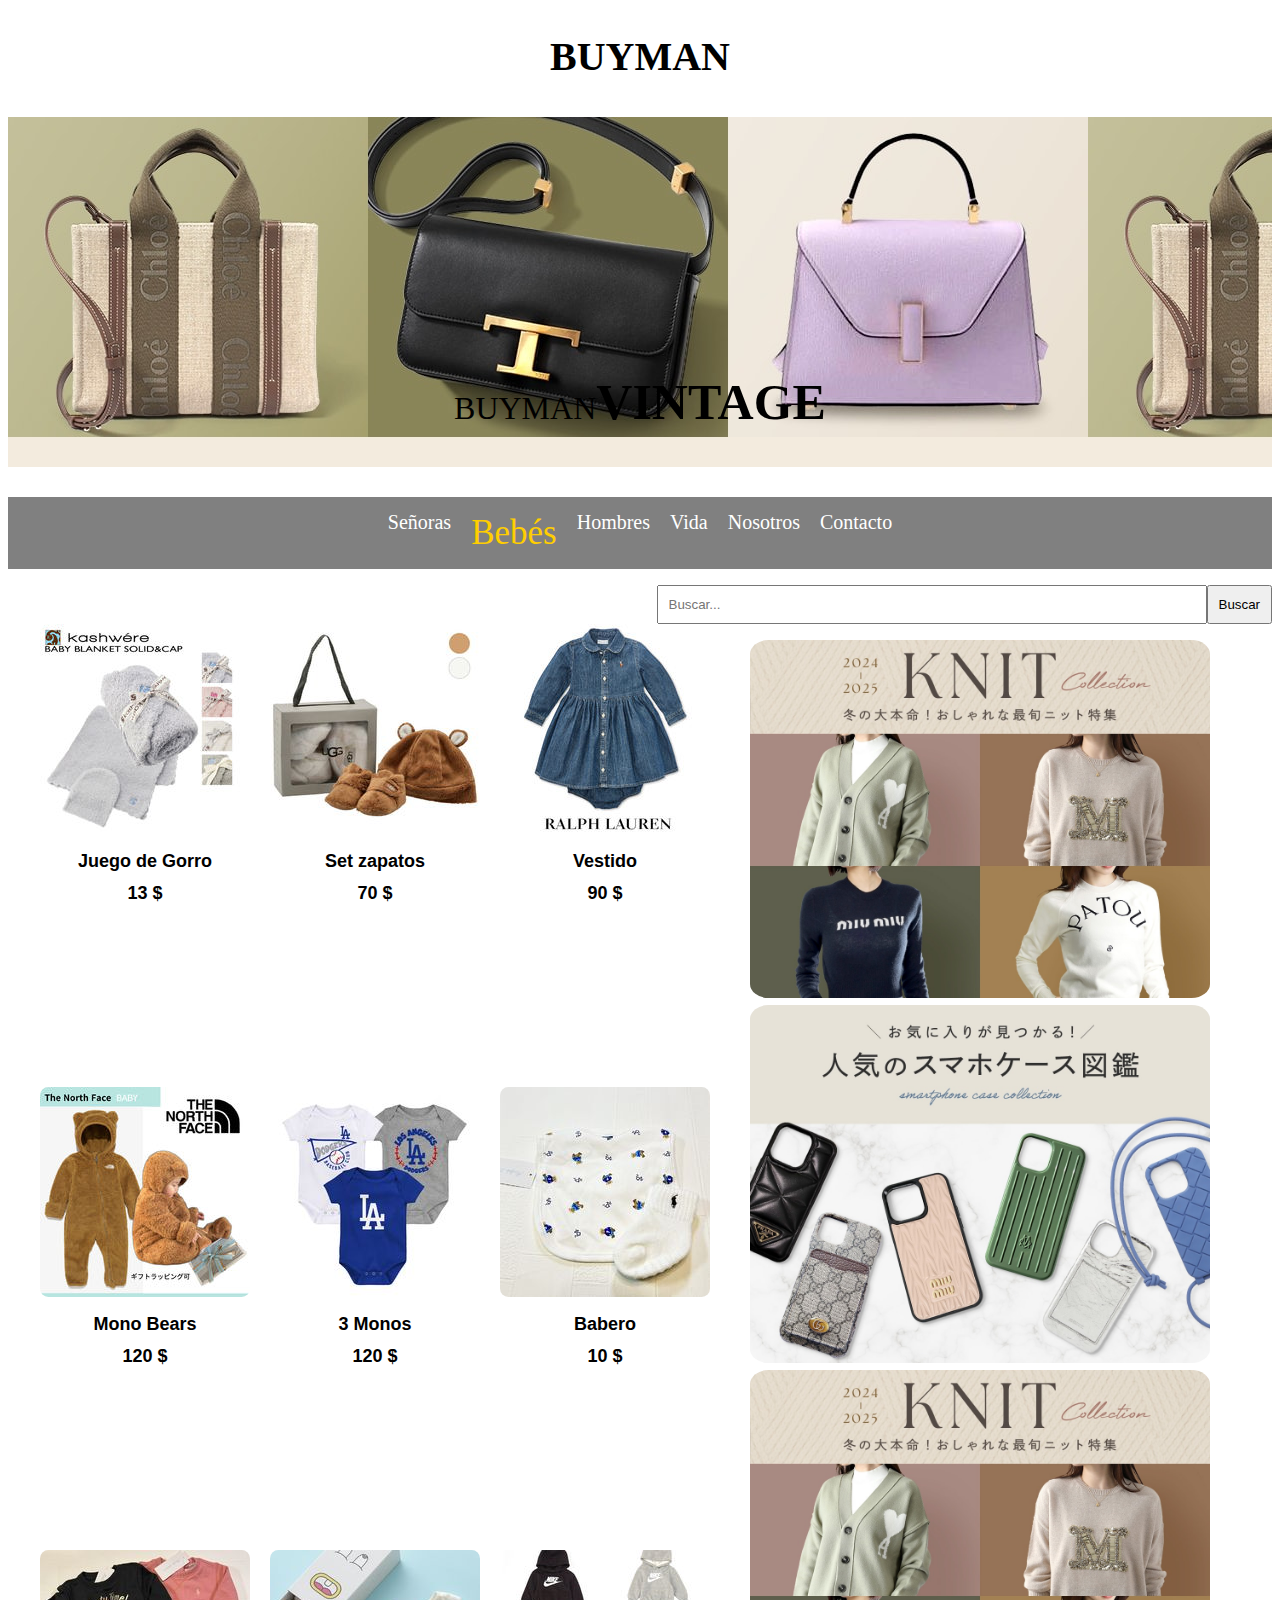
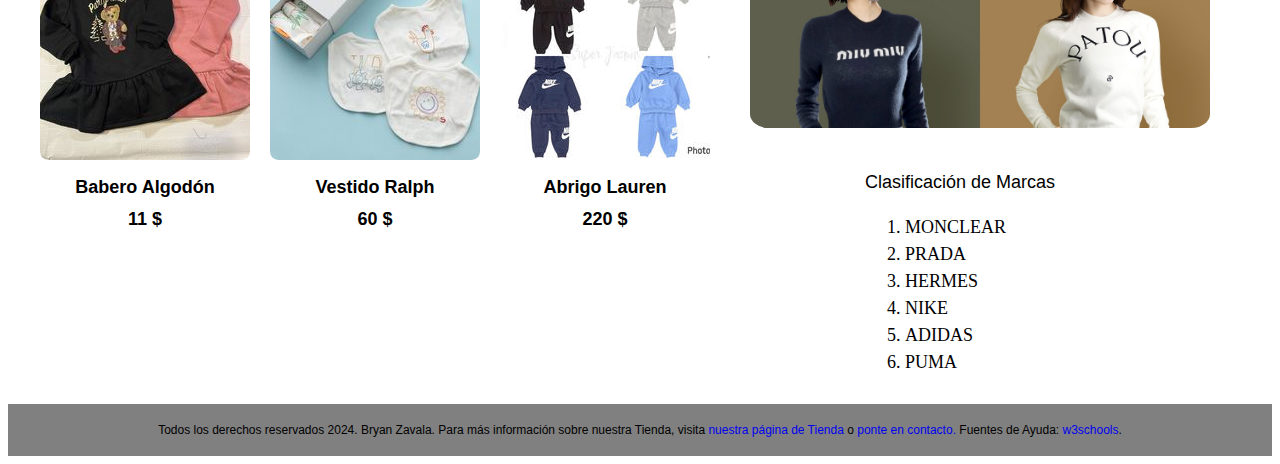
==== commit 4a797c69: "actualizacion" ====
--- a/bebes.html
+++ b/bebes.html
@@ -155,8 +155,7 @@
 
     <footer class="footer">
       <p class="footer__texto">
-        Todos los derechos reservados 2024. Bryan Zavala. Para más información sobre nuestra Tienda, visita
-        <a href="./señora.html">nuestra página de Tienda</a>.
+        Todos los derechos reservados 2024. Bryan Zavala. Para más información sobre nuestra Tienda, visita <a href="./señora.html">nuestra página de Tienda</a> o <a href="./contacto.html">ponte en contacto.</a> Fuentes de Ayuda: <a href="https://www.w3schools.com/">w3schools</a>.
       </p>
     </footer>
   </body>
--- a/señora.css
+++ b/señora.css
@@ -13,6 +13,8 @@
   --fuentePrincipal: "Staatliches", cursive;
 }
 /*snipet*/
+
+
 html {
   box-sizing: border-box;
   font-size: 62.5%; /*1 rem=10px*/
@@ -21,6 +23,15 @@
 *:before,
 *:after {
   box-sizing: inherit;
+}
+
+.visitalo_bryan{
+  outline: none;
+  text-decoration: none;
+  font-size: 15px;
+  background-color: #45a049;
+  border: 1rem solid green;
+
 }
 
 /**Globales**/
@@ -123,14 +134,46 @@
   cursor: pointer;
 }
 
-/**header**/
+/**header Comun  a Todos**/
 
 .header__logo {
   display: flex;
   color: inherit;
   text-decoration: none;
   flex-direction: row-reverse;
-}
+  justify-content: center;
+}
+
+/**HEADER INDEX**/
+body.index .header_portada{
+  background-image: url(./assets/shop.png);
+  justify-content: center;
+  height: 60rem;
+  background-size: cover;
+  background-repeat: no-repeat;
+  background-position: center center;
+  display: flex;
+  align-items: center;
+}
+.header__texto--index {
+  
+  color: var(--negro);
+  margin-top: 5rem;
+}
+.visitalo__bryan  {
+  border: 3px solid var(--green);
+  background-color: var(--green);
+  color: var(--blanco);
+  text-decoration: none;
+  font-size: 35px;
+  outline: none;
+}
+.visitalo__bryan a:hover {
+  background-color: red; /* Fondo transparente cuando el ratón pasa sobre el contenedor */
+  outline: none;
+  text-decoration: none;
+}
+
 /**headerPortada**/
 .header_portada{
   background-image: url(./assets/hero-laptop-16to7-3674f9a79f.jpg);
@@ -240,21 +283,60 @@
   border: grey 2px solid;
   padding: 1rem;
 } */
-.article__nombre {
-  font-size: 2rem;
-  color: var(--negro);
-}
-.article__precio {
-  font-size: 1.8rem;
-  color: var(--negro);
-}
-.article__nombre,
-.article__precio {
+
+.producto__nombre,
+.producto__precio {
   /* font-family: var(--fuentePrincipal); */
   margin: 1rem 0;
   text-align: center;
   line-height: 1.2;
-}
+  font-size: 1.8rem;
+  color: var(--negro);
+  font-weight: bold;
+ 
+}
+.producto__nombre_ELIGEME{
+color: var(--primarioOscuro);
+border: 1px solid var(--primario);
+}
+
+/* Estilo para el formulario de selección */
+.formulario {
+  display: flex;
+  flex-direction: column;
+  gap: 1.5rem;
+  margin-top: 2rem;
+}
+
+.formulario__campo {
+  padding: 1rem;
+  font-size: 1.6rem;
+  border: 1px solid var(--gris);
+  border-radius: 4px;
+}
+
+.formulario__campo:focus {
+  outline: none;
+  border-color: var(--secundario);
+}
+
+.formulario__submit {
+  background-color: var(--secundario);
+  color: var(--blanco);
+  padding: 1.5rem;
+  font-size: 1.8rem;
+  border: none;
+  cursor: pointer;
+  border-radius: 4px;
+  transition: background-color 0.3s ease;
+}
+
+.formulario__submit:hover {
+  background-color: var(--secundarioOscuro);
+}
+
+
+
 
 /**Sobre Nosotros**/
 
